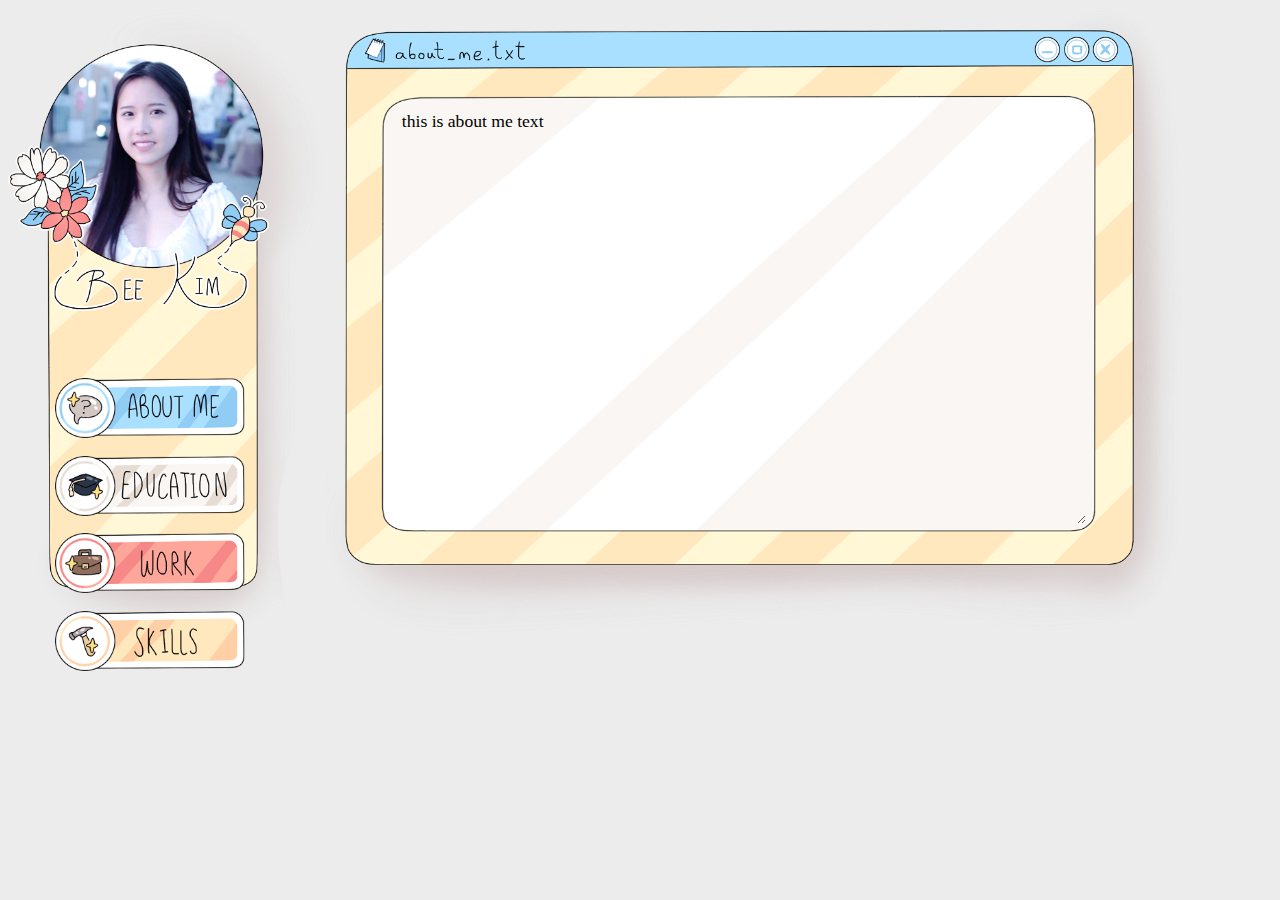
==== site.html @ 75dc365e "layout done" ====
<!DOCTYPE html>

<head>
    <title>Bee Kim</title>
    <link rel="stylesheet" href="style.css" />
    <script>
        function toggleTab(element, tabname) {
            var tabPanels = $('.panel');
            for (var i = 0; i < tabPanels.length; i++) {
                $(tabPanels[i]).css('display', 'none');
            }

            $('#' + tabname).css('display', 'block');

            var tabButtons = $('.button');
            for (var i = 0; i < tabButtons.length; i++) {
                $(tabButtons[i]).removeClass($(tabButtons[i]) + '_toggled');
            }
            
            $(element).addClass(tabname + '_toggled');
        }
    </script>
</head>

<body style="background-color:#ECECEC;">
    <div id="sidebar">
        <script src="https://cdnjs.cloudflare.com/ajax/libs/jquery/3.3.1/jquery.min.js"></script>
            <div class="about_me_btn" onclick="toggleTab(this, 'about_me')"></div>
            <div class="education_btn" onclick="toggleTab(this, 'education')"></div>
            <div class="work_btn" onclick="toggleTab(this, 'work')"></div>
            <div class="skills_btn" onclick="toggleTab(this, 'skills')"></div>
    </div>

    <div id="about_me" class="panel">
        <div class="body_img">
            <img src="images/about_me.png" width="68%">
            <textarea class="body_text">this is about me text</textarea>
        </div>
    </div>

    <div id="education" class="panel" style="display:none">
        <div class="body_img">
            <img src="images/education.png" width="68%">
            <textarea class="body_text">this is education text</textarea>
        </div>
    </div>

    <div id="work" class="panel" style="display:none">
        <div class="body_img">
            <img src="images/work.png" width="68%">
            <textarea class="body_text">this is work text</textarea>
        </div>
    </div>

    <div id="skills" class="panel" style="display:none">
        <div class="body_img">
            <img src="images/skills.png" width="68%">
            <textarea class="body_text">this is skills text</textarea>
        </div>
    </div>
</body>
---- style.css ----
/* width */
::-webkit-scrollbar {
    width: 10px;
  }
  
  /* Track */
  ::-webkit-scrollbar-track {
    box-shadow: inset 0 0 5px grey;
    border-radius: 10px;
  }
  
  /* Handle */
  ::-webkit-scrollbar-thumb {
    background: #a9e0ff;
    border-radius: 10px;
  }

  #sidebar {
      position: relative;
      float: left;
      width: 25%;
      height: 740px;
      background-image: url("images/image.png");
      background-repeat: no-repeat;
      background-size: 100%;

  }
  
  .body_img {
      position: relative;
  }

  .body_text {
      position: absolute;
      font-size: 110%;
      font-family: Calibri;
      left: 31%;
      top: 16%;
      width: 54%;
      height: 65%;
      background: none;
      border: none;
  }

  .about_me_btn {
    position: absolute;
    cursor: pointer;
    z-index:1000;
    height:10%;
    width:60%;
    top:50%;
    left:15%;
    background-image: url("images/about_me_button.png");
    background-repeat: no-repeat;
    background-size: 100%;
  }
  .education_btn {
    position: absolute;
    cursor: pointer;
    z-index:1000;
    height:10%;
    width:60%;
    top:60.5%;
    left:15%;
    background-image: url("images/education_button.png");
    background-repeat: no-repeat;
    background-size: 100%;

  }
  .work_btn {
    position: absolute;
    cursor: pointer;
    z-index:1000;
    height:10%;
    width:60%;
    top:71%;
    left:15%;
    background-image: url("images/work_button.png");
    background-repeat: no-repeat;
    background-size: 100%;

  }
  .skills_btn {
    position: absolute;
    cursor: pointer;
    z-index:1000;
    height:10%;
    width:60%;
    top:81.5%;
    left:15%;
    background-image: url("images/skills_button.png");
    background-repeat: no-repeat;
    background-size: 100%;

  }
  
  /* This class will only apply to the div of the active tab panel */
  .about_me_toggled {
    /* Background-color can also be background-image */
    background-image: url("anims/ab_toggle.gif");
  }
  .education_toggled {
      background-image: url("anims/ed_toggle.gif");
  }
  .work_toggled {
      background-image: url("anims/wk_toggle.gif");
  }
  .skills_toggled {
      background-image: url("anims/sk_toggle.gif");
  }
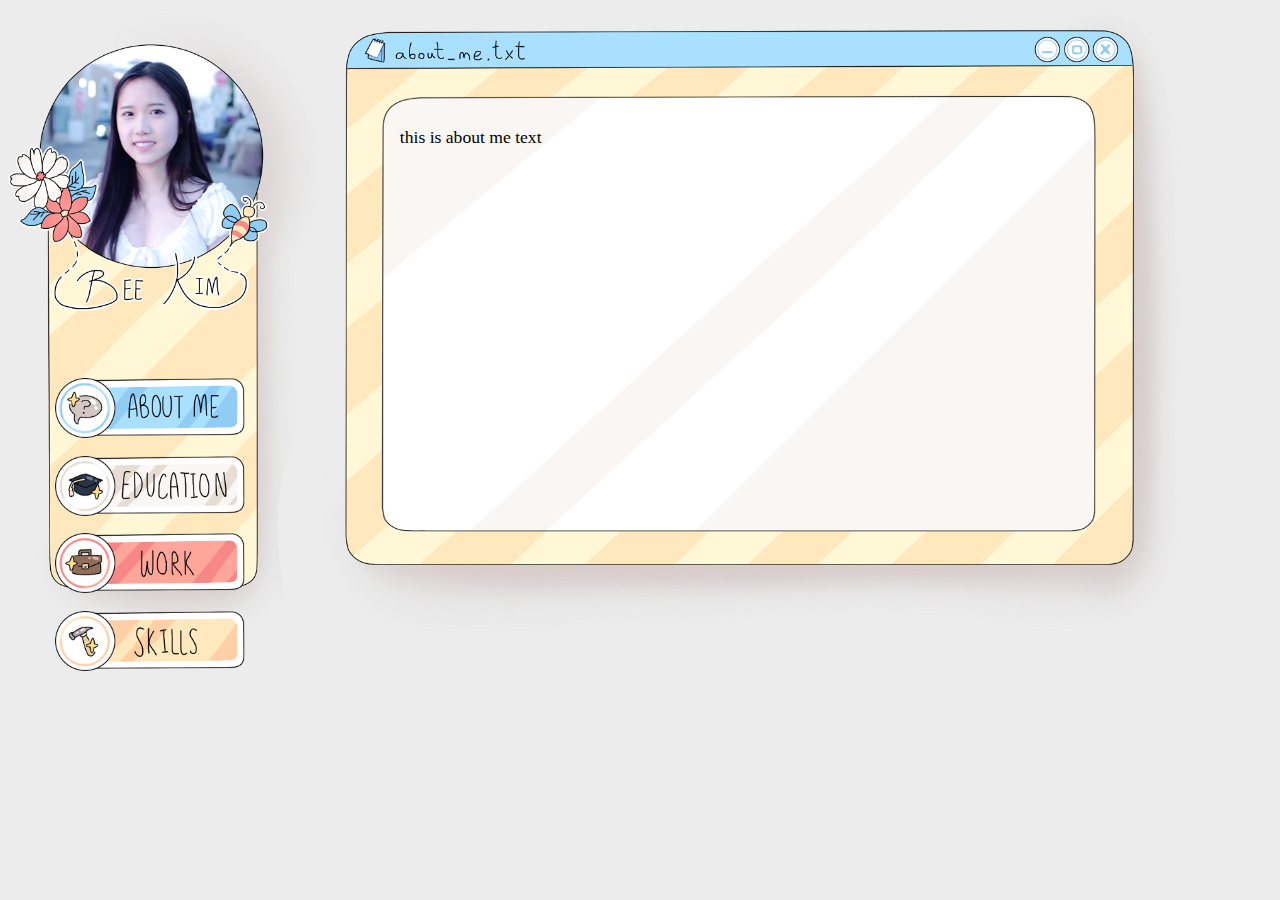
==== commit c38f4b46: "toggle to hover" ====
--- a/site.html
+++ b/site.html
@@ -4,6 +4,7 @@
     <title>Bee Kim</title>
     <link rel="stylesheet" href="style.css" />
     <script>
+        // source: https://stackoverflow.com/questions/53411569/html-css-customise-tabs-or-button-groups-with-images
         function toggleTab(element, tabname) {
             var tabPanels = $('.panel');
             for (var i = 0; i < tabPanels.length; i++) {
@@ -11,13 +12,6 @@
             }
 
             $('#' + tabname).css('display', 'block');
-
-            var tabButtons = $('.button');
-            for (var i = 0; i < tabButtons.length; i++) {
-                $(tabButtons[i]).removeClass($(tabButtons[i]) + '_toggled');
-            }
-            
-            $(element).addClass(tabname + '_toggled');
         }
     </script>
 </head>
@@ -25,37 +19,37 @@
 <body style="background-color:#ECECEC;">
     <div id="sidebar">
         <script src="https://cdnjs.cloudflare.com/ajax/libs/jquery/3.3.1/jquery.min.js"></script>
-            <div class="about_me_btn" onclick="toggleTab(this, 'about_me')"></div>
-            <div class="education_btn" onclick="toggleTab(this, 'education')"></div>
-            <div class="work_btn" onclick="toggleTab(this, 'work')"></div>
-            <div class="skills_btn" onclick="toggleTab(this, 'skills')"></div>
+            <div class= "button" id="about_me_btn" onclick="toggleTab(this, 'about_me')"></div>
+            <div class= "button" id="education_btn" onclick="toggleTab(this, 'education')"></div>
+            <div class= "button" id="work_btn" onclick="toggleTab(this, 'work')"></div>
+            <div class= "button" id="skills_btn" onclick="toggleTab(this, 'skills')"></div>
     </div>
 
     <div id="about_me" class="panel">
         <div class="body_img">
             <img src="images/about_me.png" width="68%">
-            <textarea class="body_text">this is about me text</textarea>
+            <p class="body_text">this is about me text</p>
         </div>
     </div>
 
     <div id="education" class="panel" style="display:none">
         <div class="body_img">
             <img src="images/education.png" width="68%">
-            <textarea class="body_text">this is education text</textarea>
+            <p class="body_text">this is education text</p>
         </div>
     </div>
 
     <div id="work" class="panel" style="display:none">
         <div class="body_img">
             <img src="images/work.png" width="68%">
-            <textarea class="body_text">this is work text</textarea>
+            <p class="body_text">this is work text</p>
         </div>
     </div>
 
     <div id="skills" class="panel" style="display:none">
         <div class="body_img">
             <img src="images/skills.png" width="68%">
-            <textarea class="body_text">this is skills text</textarea>
+            <p class="body_text">this is skills text</p>
         </div>
     </div>
 </body>--- a/style.css
+++ b/style.css
@@ -42,69 +42,52 @@
       border: none;
   }
 
-  .about_me_btn {
+  .button {
     position: absolute;
     cursor: pointer;
     z-index:1000;
     height:10%;
     width:60%;
+    left:15%;
+  }
+
+  #about_me_btn {
     top:50%;
-    left:15%;
     background-image: url("images/about_me_button.png");
     background-repeat: no-repeat;
     background-size: 100%;
   }
-  .education_btn {
-    position: absolute;
-    cursor: pointer;
-    z-index:1000;
-    height:10%;
-    width:60%;
+  #education_btn {
     top:60.5%;
-    left:15%;
     background-image: url("images/education_button.png");
     background-repeat: no-repeat;
     background-size: 100%;
 
   }
-  .work_btn {
-    position: absolute;
-    cursor: pointer;
-    z-index:1000;
-    height:10%;
-    width:60%;
+  #work_btn {
     top:71%;
-    left:15%;
     background-image: url("images/work_button.png");
     background-repeat: no-repeat;
     background-size: 100%;
 
   }
-  .skills_btn {
-    position: absolute;
-    cursor: pointer;
-    z-index:1000;
-    height:10%;
-    width:60%;
+  #skills_btn {
     top:81.5%;
-    left:15%;
     background-image: url("images/skills_button.png");
     background-repeat: no-repeat;
     background-size: 100%;
 
   }
   
-  /* This class will only apply to the div of the active tab panel */
-  .about_me_toggled {
-    /* Background-color can also be background-image */
+  #about_me_btn:hover {
     background-image: url("anims/ab_toggle.gif");
   }
-  .education_toggled {
+  #education_btn:hover {
       background-image: url("anims/ed_toggle.gif");
   }
-  .work_toggled {
+  #work_btn:hover {
       background-image: url("anims/wk_toggle.gif");
   }
-  .skills_toggled {
+  #skills_btn:hover {
       background-image: url("anims/sk_toggle.gif");
   }